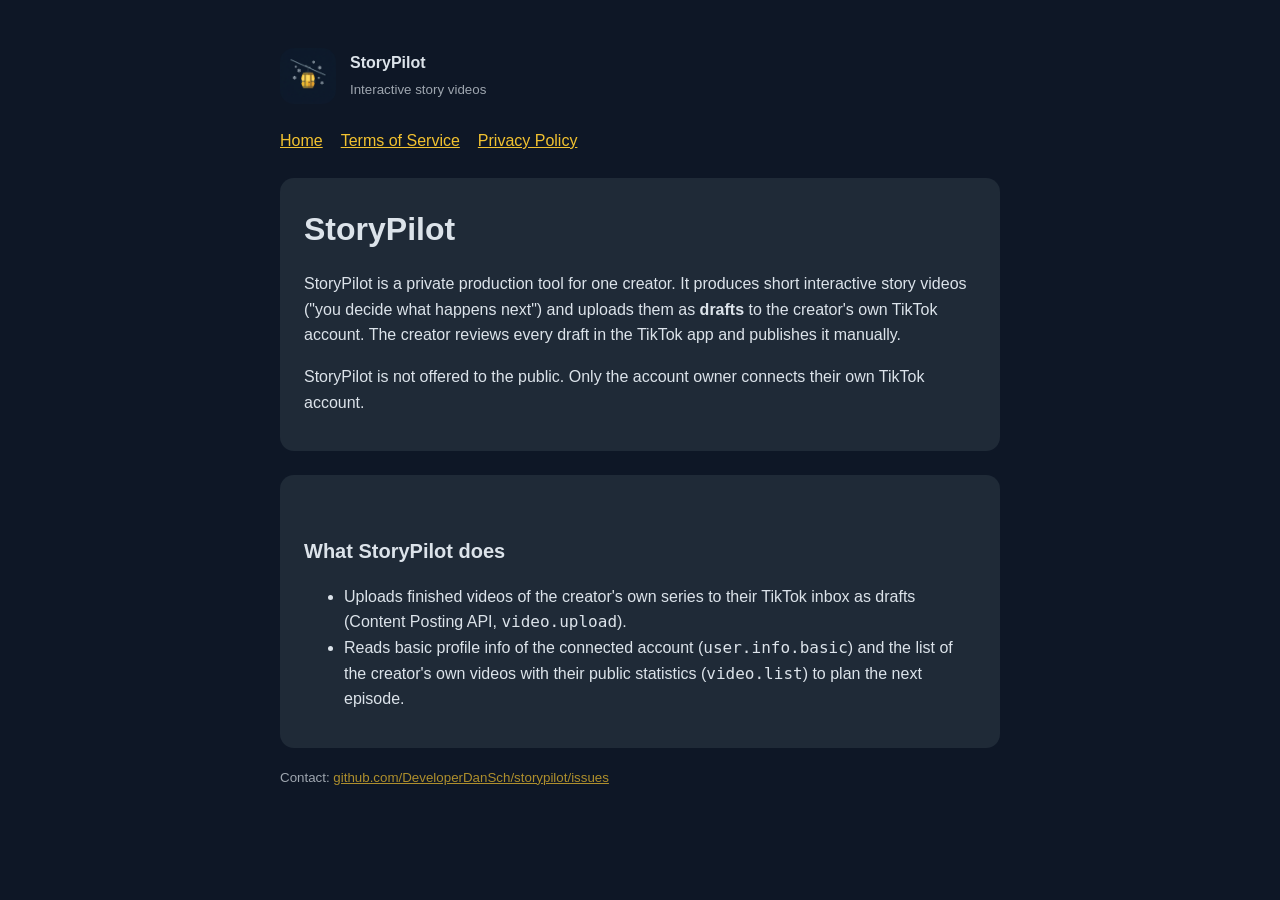
==== index.html @ 0abeeb53 "StoryPilot website: home, terms, privacy, TikTok callback" ====
<!doctype html><html lang="en"><head><meta charset="utf-8"><meta name="viewport" content="width=device-width,initial-scale=1"><link rel="stylesheet" href="style.css"><title>StoryPilot</title></head><body><main><header><img src="icon.png" alt=""><div><strong>StoryPilot</strong><br><small>Interactive story videos</small></div></header><nav><a href="index.html">Home</a><a href="terms.html">Terms of Service</a><a href="privacy.html">Privacy Policy</a></nav>
<div class="card"><h1>StoryPilot</h1>
<p>StoryPilot is a private production tool for one creator. It produces short interactive story videos ("you decide what happens next") and uploads them as <strong>drafts</strong> to the creator's own TikTok account. The creator reviews every draft in the TikTok app and publishes it manually.</p>
<p>StoryPilot is not offered to the public. Only the account owner connects their own TikTok account.</p></div>
<div class="card"><h2>What StoryPilot does</h2><ul>
<li>Uploads finished videos of the creator's own series to their TikTok inbox as drafts (Content Posting API, <code>video.upload</code>).</li>
<li>Reads basic profile info of the connected account (<code>user.info.basic</code>) and the list of the creator's own videos with their public statistics (<code>video.list</code>) to plan the next episode.</li></ul></div>
<p><small>Contact: <a href="https://github.com/DeveloperDanSch/storypilot/issues">github.com/DeveloperDanSch/storypilot/issues</a></small></p></main></body></html>
---- style.css ----
:root{--bg:#0E1726;--card:#1F2A37;--text:#DCE3EA;--accent:#F2C230}
*{box-sizing:border-box}body{margin:0;background:var(--bg);color:var(--text);font:16px/1.6 -apple-system,BlinkMacSystemFont,"Segoe UI",Inter,sans-serif}
main{max-width:760px;margin:0 auto;padding:48px 20px}a{color:var(--accent)}h1{font-size:32px;margin:.2em 0}h2{font-size:20px;margin-top:2em}
header{display:flex;align-items:center;gap:14px}header img{width:56px;height:56px;border-radius:14px}nav{margin-top:24px;display:flex;gap:18px}
.card{background:var(--card);border-radius:14px;padding:20px 24px;margin-top:24px}small{opacity:.7}
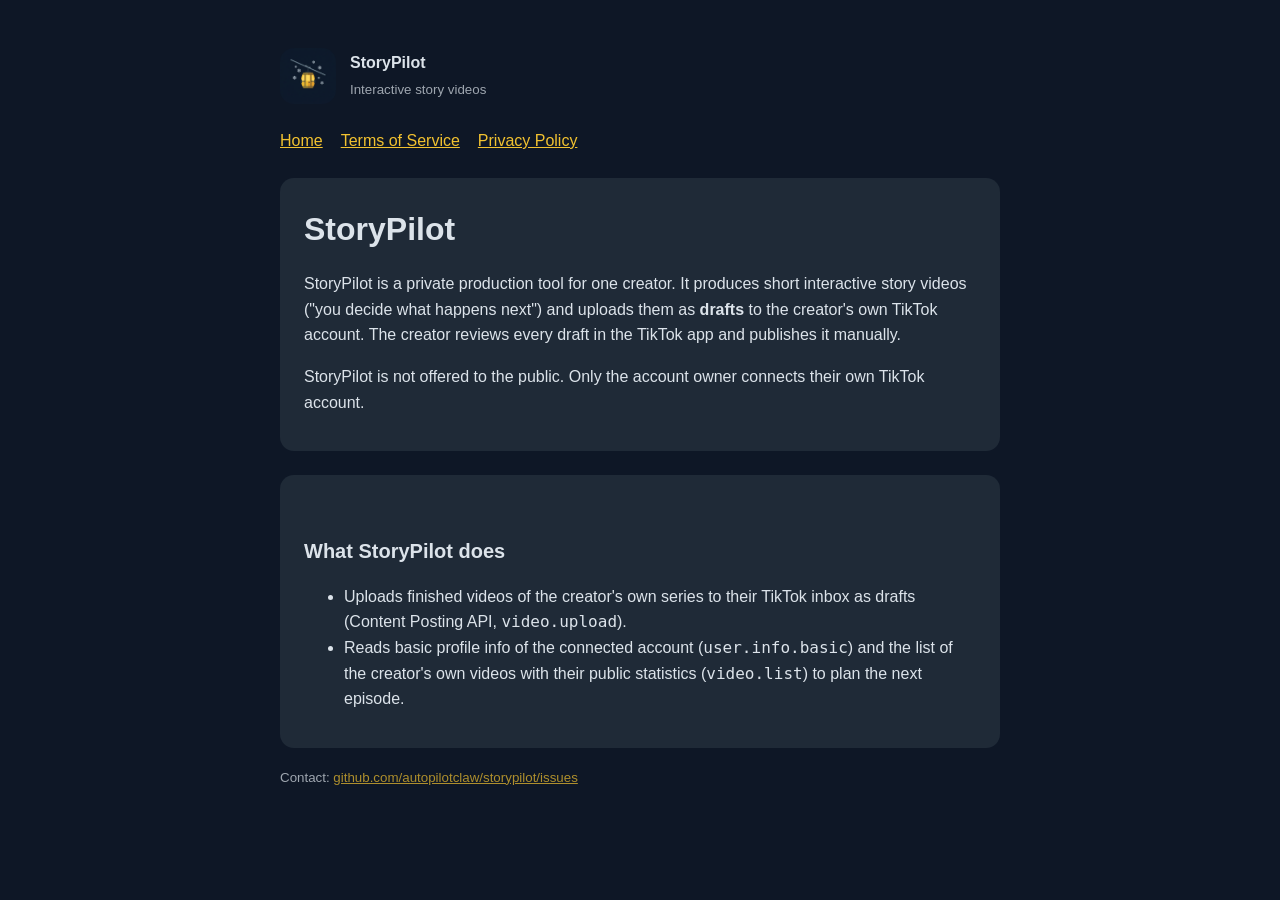
==== commit 75c17dcf: "Update contact links to new username" ====
--- a/index.html
+++ b/index.html
@@ -5,4 +5,4 @@
 <div class="card"><h2>What StoryPilot does</h2><ul>
 <li>Uploads finished videos of the creator's own series to their TikTok inbox as drafts (Content Posting API, <code>video.upload</code>).</li>
 <li>Reads basic profile info of the connected account (<code>user.info.basic</code>) and the list of the creator's own videos with their public statistics (<code>video.list</code>) to plan the next episode.</li></ul></div>
-<p><small>Contact: <a href="https://github.com/DeveloperDanSch/storypilot/issues">github.com/DeveloperDanSch/storypilot/issues</a></small></p></main></body></html>
+<p><small>Contact: <a href="https://github.com/autopilotclaw/storypilot/issues">github.com/autopilotclaw/storypilot/issues</a></small></p></main></body></html>
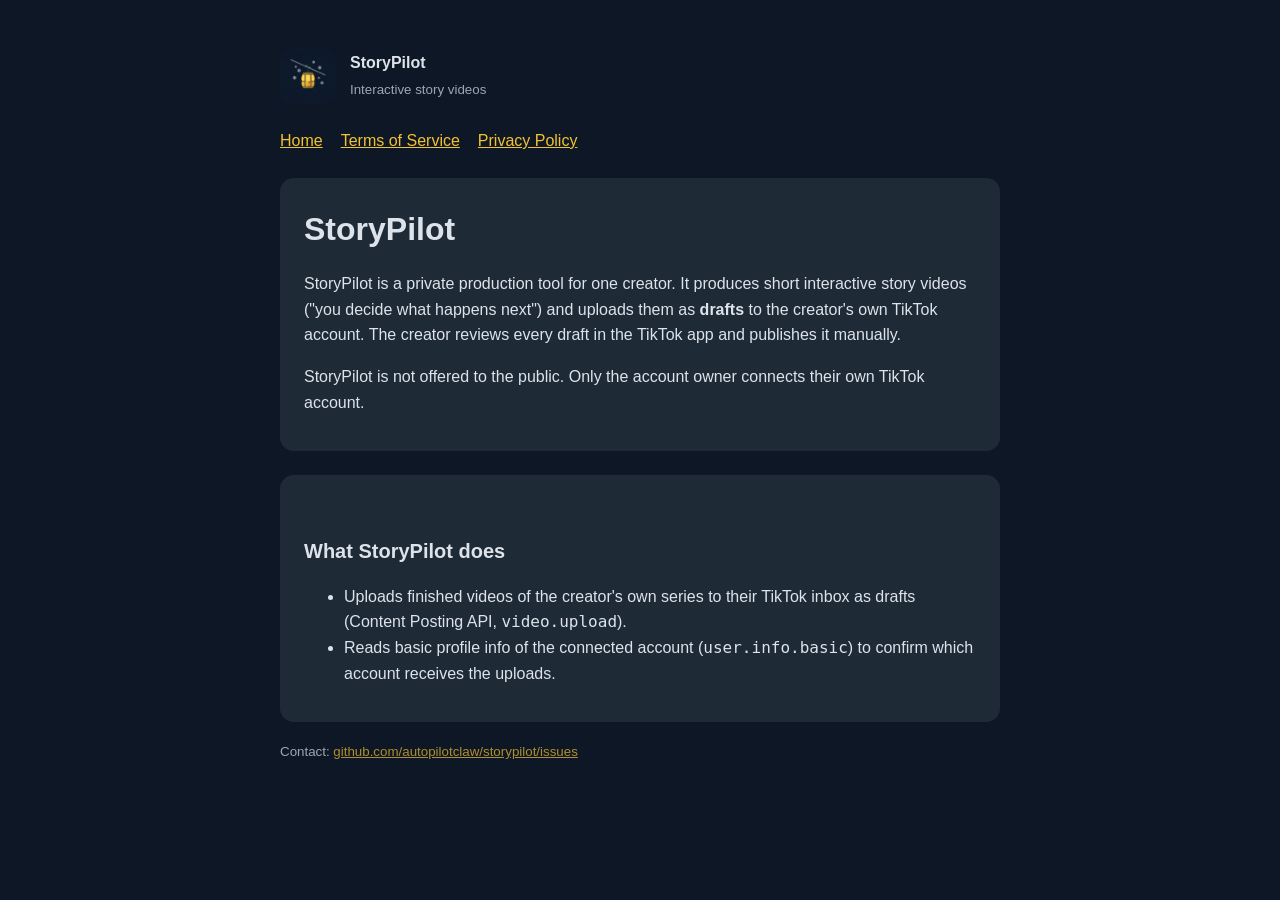
==== commit 2fdc4eca: "Remove video.list from feature list" ====
--- a/index.html
+++ b/index.html
@@ -4,5 +4,5 @@
 <p>StoryPilot is not offered to the public. Only the account owner connects their own TikTok account.</p></div>
 <div class="card"><h2>What StoryPilot does</h2><ul>
 <li>Uploads finished videos of the creator's own series to their TikTok inbox as drafts (Content Posting API, <code>video.upload</code>).</li>
-<li>Reads basic profile info of the connected account (<code>user.info.basic</code>) and the list of the creator's own videos with their public statistics (<code>video.list</code>) to plan the next episode.</li></ul></div>
+<li>Reads basic profile info of the connected account (<code>user.info.basic</code>) to confirm which account receives the uploads.</li></ul></div>
 <p><small>Contact: <a href="https://github.com/autopilotclaw/storypilot/issues">github.com/autopilotclaw/storypilot/issues</a></small></p></main></body></html>
